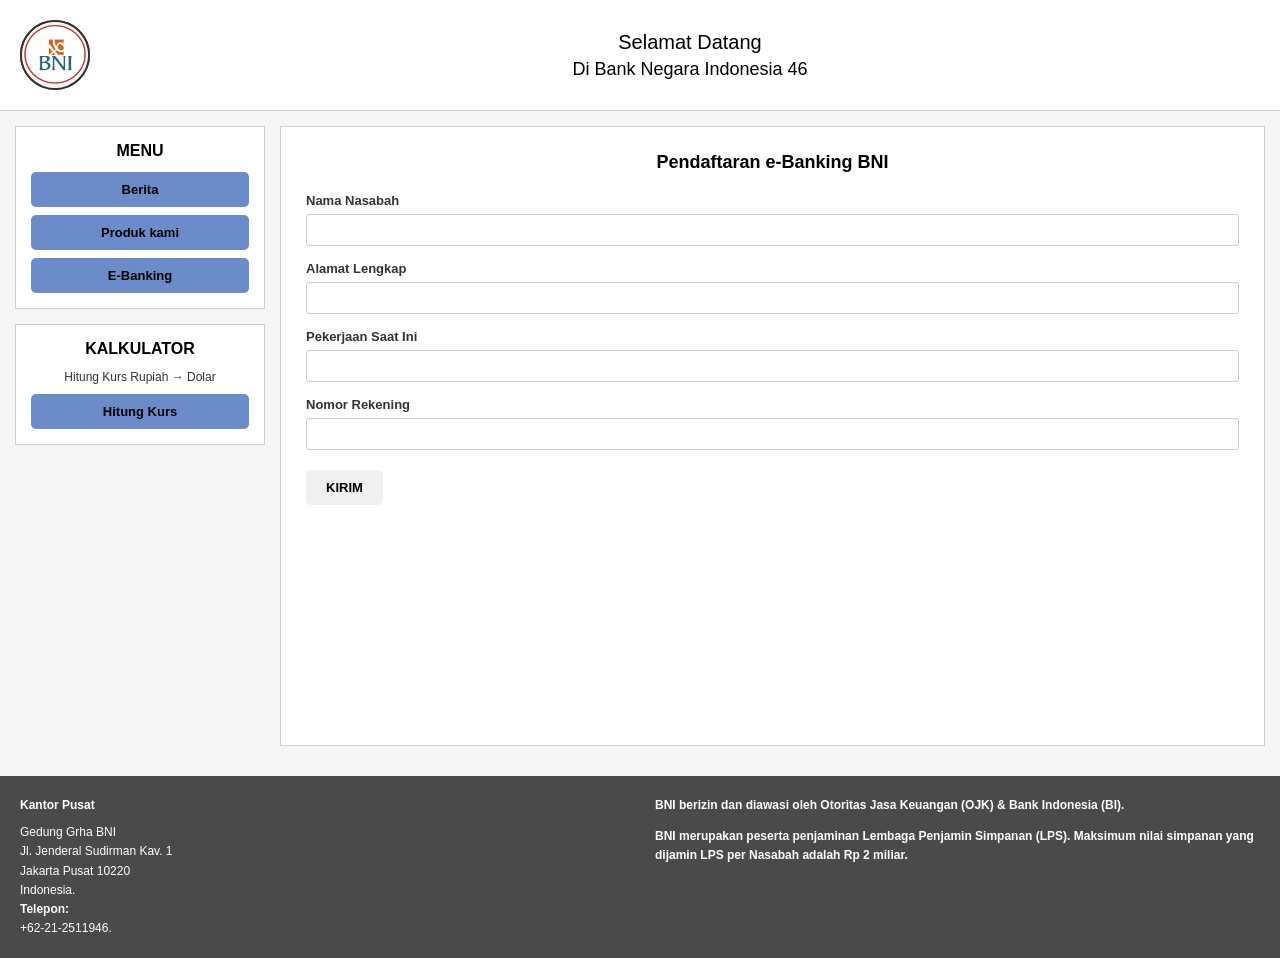
==== ebanking.html @ 96082911 "first commit" ====
<!DOCTYPE html>
<html lang="id">
<head>
    <meta charset="UTF-8">
    <meta name="viewport" content="width=device-width, initial-scale=1.0">
    <title>E-Banking - Bank Negara Indonesia 46</title>
    <link rel="stylesheet" href="style.css">
    <style>
        .form-group {
            margin-bottom: 15px;
        }

        .form-group label {
            display: block;
            font-size: 13px;
            font-weight: bold;
            margin-bottom: 6px;
            color: #333;
        }

        .form-group input {
            width: 100%;
            padding: 8px;
            border: 1px solid #ccc;
            border-radius: 3px;
            font-size: 12px;
            font-family: Arial, sans-serif;
        }

        .form-buttons {
            display: flex;
            gap: 8px;
            margin-top: 20px;
        }

        .form-btn {
            padding: 10px 20px;
            border: none;
            border-radius: 5px;
            cursor: pointer;
            font-size: 13px;
            font-weight: bold;
        }
    </style>
</head>
<body>
    <!-- Header -->
    <div class="header">
        <div class="logo">
            <img class="logo" src="logobni.png" alt="">
        </div>
        <div class="header-title">
            <h1>Selamat Datang</h1>
            <p>Di Bank Negara Indonesia 46</p>
        </div>
    </div>

    <!-- Main Container -->
    <div class="container">
        <!-- Left Section -->
        <div class="left-section">
            <!-- Menu Section -->
            <div class="menu-section">
                <h2>MENU</h2>
                <div class="menu-buttons">
                    <button class="menu-btn" onclick="window.location.href='index.html'">Berita</button>
                    <button class="menu-btn" onclick="window.location.href='index.html'">Produk kami</button>
                    <button class="menu-btn" onclick="window.location.href='ebanking.html'">E-Banking</button>
                </div>
            </div>

            <!-- Kalkulator Section -->
            <div class="kalkulator-section">
                <h2>KALKULATOR</h2>
                <div class="kalkulator-label">Hitung Kurs Rupiah → Dolar</div>
                <div class="menu-buttons">
                    <button class="menu-btn" onclick="window.location.href='hkurs.html'">Hitung Kurs</button>
                </div>
            </div>
        </div>

        <!-- Main Content -->
        <div class="main-content">
            <h2>Pendaftaran e-Banking BNI</h2>
            <form onsubmit="return false;">
                <div class="form-group">
                    <label for="nama">Nama Nasabah</label>
                    <input type="text" id="nama" name="nama">
                </div>

                <div class="form-group">
                    <label for="alamat">Alamat Lengkap</label>
                    <input type="text" id="alamat" name="alamat">
                </div>

                <div class="form-group">
                    <label for="pekerjaan">Pekerjaan Saat Ini</label>
                    <input type="text" id="pekerjaan" name="pekerjaan">
                </div>

                <div class="form-group">
                    <label for="rekening">Nomor Rekening</label>
                    <input type="text" id="rekening" name="rekening">
                </div>

                <div class="form-buttons">
                    <button type="button" class="form-btn" onclick="submitForm()">KIRIM</button>
                </div>
            </form>
        </div>
    </div>

    <!-- Footer -->
    <div class="footer">
        <div class="footer-section">
            <h3>Kantor Pusat</h3>
            <p>Gedung Grha BNI<br>
            Jl. Jenderal Sudirman Kav. 1<br>
            Jakarta Pusat 10220<br>
            Indonesia.<br>
            <strong>Telepon:</strong><br>
            +62-21-2511946.</p>
        </div>
        <div class="footer-section">
            <p><strong>BNI berizin dan diawasi oleh Otoritas Jasa Keuangan (OJK) & Bank Indonesia (BI).</strong></p>
            <p style="margin-top: 12px;"><strong>BNI merupakan peserta penjaminan Lembaga Penjamin Simpanan (LPS). Maksimum nilai simpanan yang dijamin LPS per Nasabah adalah Rp 2 miliar.</strong></p>
        </div>
    </div>

    <script>
        function submitForm() {
            alert('Form e-Banking telah dikirim!');
        }
    </script>
</body>
</html>
---- style.css ----
* {
    margin: 0;
    padding: 0;
    box-sizing: border-box;
}

body {
    font-family: Arial, sans-serif;
    background-color: #f5f5f5;
}

.header {
    background-color: white;
    padding: 20px;
    border-bottom: 1px solid #ccc;
    display: flex;
    align-items: center;
    gap: 30px;
}

.logo {
    width: 70px;
    height: 70px;
    background-color: white;
    border: 2px solid #333;
    border-radius: 50%;
    display: flex;
    align-items: center;
    justify-content: center;
    font-weight: bold;
    font-size: 12px;
    text-align: center;
    flex-shrink: 0;
}

.header-title {
    flex-grow: 1;
    text-align: center;
}

.header-title h1 {
    font-size: 20px;
    font-weight: normal;
    margin-bottom: 5px;
}

.header-title p {
    font-size: 18px;
    font-weight: normal;
}

.container {
    display: grid;
    grid-template-columns: 250px 1fr;
    gap: 15px;
    padding: 15px;
    max-width: 1400px;
    margin: 0 auto;
    min-height: calc(100vh - 250px);
}

.left-section {
    display: flex;
    flex-direction: column;
    gap: 15px;
}

.menu-section,
.kalkulator-section {
    background-color: white;
    padding: 15px;
    border: 1px solid #ccc;
}

.menu-section h2,
.kalkulator-section h2 {
    text-align: center;
    font-size: 16px;
    font-weight: bold;
    margin-bottom: 12px;
}

.menu-buttons {
    display: flex;
    flex-direction: column;
    gap: 8px;
}

.menu-btn {
    padding: 10px 15px;
    background-color: #6b8cc9;
    color: black;
    border: none;
    border-radius: 5px;
    cursor: pointer;
    font-size: 13px;
    font-weight: bold;
}

.menu-btn:hover {
    background-color: #5a7ab8;
}

.kalkulator-label {
    font-size: 12px;
    margin-bottom: 10px;
    color: #333;
    text-align: center;
}

.main-content {
    background-color: white;
    padding: 25px;
    border: 1px solid #ccc;
}

.main-content h2 {
    text-align: center;
    font-size: 18px;
    font-weight: bold;
    margin-bottom: 20px;
}

.main-content h3 {
    font-size: 14px;
    font-weight: bold;
    margin: 12px 0;
}

.main-content p {
    line-height: 1.6;
    color: #333;
    margin-bottom: 12px;
    text-align: justify;
    font-size: 13px;
}

.main-content img {
    max-width: 100%;
    height: auto;
    margin: 15px auto;
    display: block;
    border-radius: 3px;
}

.hidden {
    display: none;
}

.produk-grid {
    display: grid;
    grid-template-columns: 1fr 1fr;
    gap: 15px;
    margin-top: 15px;
}

.produk-item {
    border: 1px solid #ccc;
    padding: 15px;
    display: flex;
    flex-direction: column;
    align-items: center;
    justify-content: center;
    min-height: 120px;
    text-align: center;
}

.produk-item h3 {
    font-size: 14px;
    font-weight: bold;
    margin-bottom: 8px;
}

.produk-item p {
    font-size: 12px;
    color: #666;
    margin-bottom: 8px;
}

.produk-detail-btn {
    padding: 5px 12px;
    background-color: #c0c0c0;
    color: black;
    border: 1px solid #999;
    border-radius: 3px;
    cursor: pointer;
    font-size: 11px;
    font-weight: bold;
}

.produk-detail-btn:hover {
    background-color: #a0a0a0;
}

.footer {
    background-color: #4a4a4a;
    color: white;
    padding: 20px;
    display: grid;
    grid-template-columns: 1fr 1fr;
    gap: 30px;
    margin-top: 15px;
    font-size: 12px;
    line-height: 1.6;
}

.footer-section h3 {
    font-size: 12px;
    font-weight: bold;
    margin-bottom: 8px;
}

.berita-date {
    font-size: 11px;
    color: #666;
    margin-bottom: 10px;
}
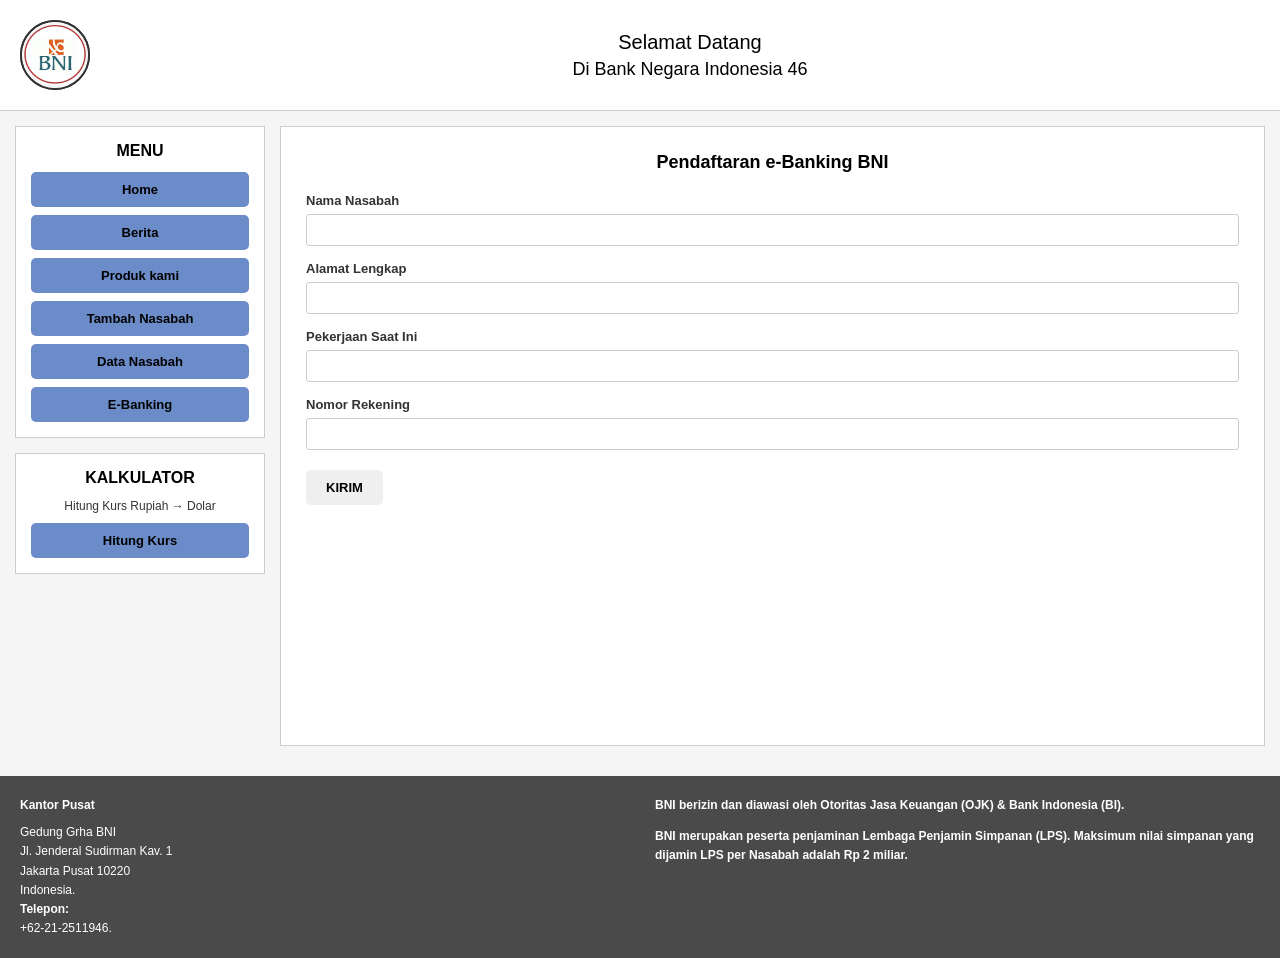
==== commit d82cdc98: "UAS Pak Isnin" ====
--- a/ebanking.html
+++ b/ebanking.html
@@ -44,7 +44,6 @@
     </style>
 </head>
 <body>
-    <!-- Header -->
     <div class="header">
         <div class="logo">
             <img class="logo" src="logobni.png" alt="">
@@ -55,21 +54,20 @@
         </div>
     </div>
 
-    <!-- Main Container -->
     <div class="container">
-        <!-- Left Section -->
         <div class="left-section">
-            <!-- Menu Section -->
             <div class="menu-section">
                 <h2>MENU</h2>
                 <div class="menu-buttons">
+                    <button class="menu-btn" onclick="window.location.href='index.html'">Home</button>
                     <button class="menu-btn" onclick="window.location.href='index.html'">Berita</button>
                     <button class="menu-btn" onclick="window.location.href='index.html'">Produk kami</button>
+                    <button class="menu-btn" onclick="window.location.href='tambahnasabah.html'" >Tambah Nasabah</button>
+                    <button class="menu-btn" onclick="window.location.href='datanasabah.html'" >Data Nasabah</button>
                     <button class="menu-btn" onclick="window.location.href='ebanking.html'">E-Banking</button>
                 </div>
             </div>
 
-            <!-- Kalkulator Section -->
             <div class="kalkulator-section">
                 <h2>KALKULATOR</h2>
                 <div class="kalkulator-label">Hitung Kurs Rupiah → Dolar</div>
@@ -79,7 +77,6 @@
             </div>
         </div>
 
-        <!-- Main Content -->
         <div class="main-content">
             <h2>Pendaftaran e-Banking BNI</h2>
             <form onsubmit="return false;">
@@ -110,7 +107,6 @@
         </div>
     </div>
 
-    <!-- Footer -->
     <div class="footer">
         <div class="footer-section">
             <h3>Kantor Pusat</h3>
@@ -133,4 +129,4 @@
         }
     </script>
 </body>
-</html>
+</html>
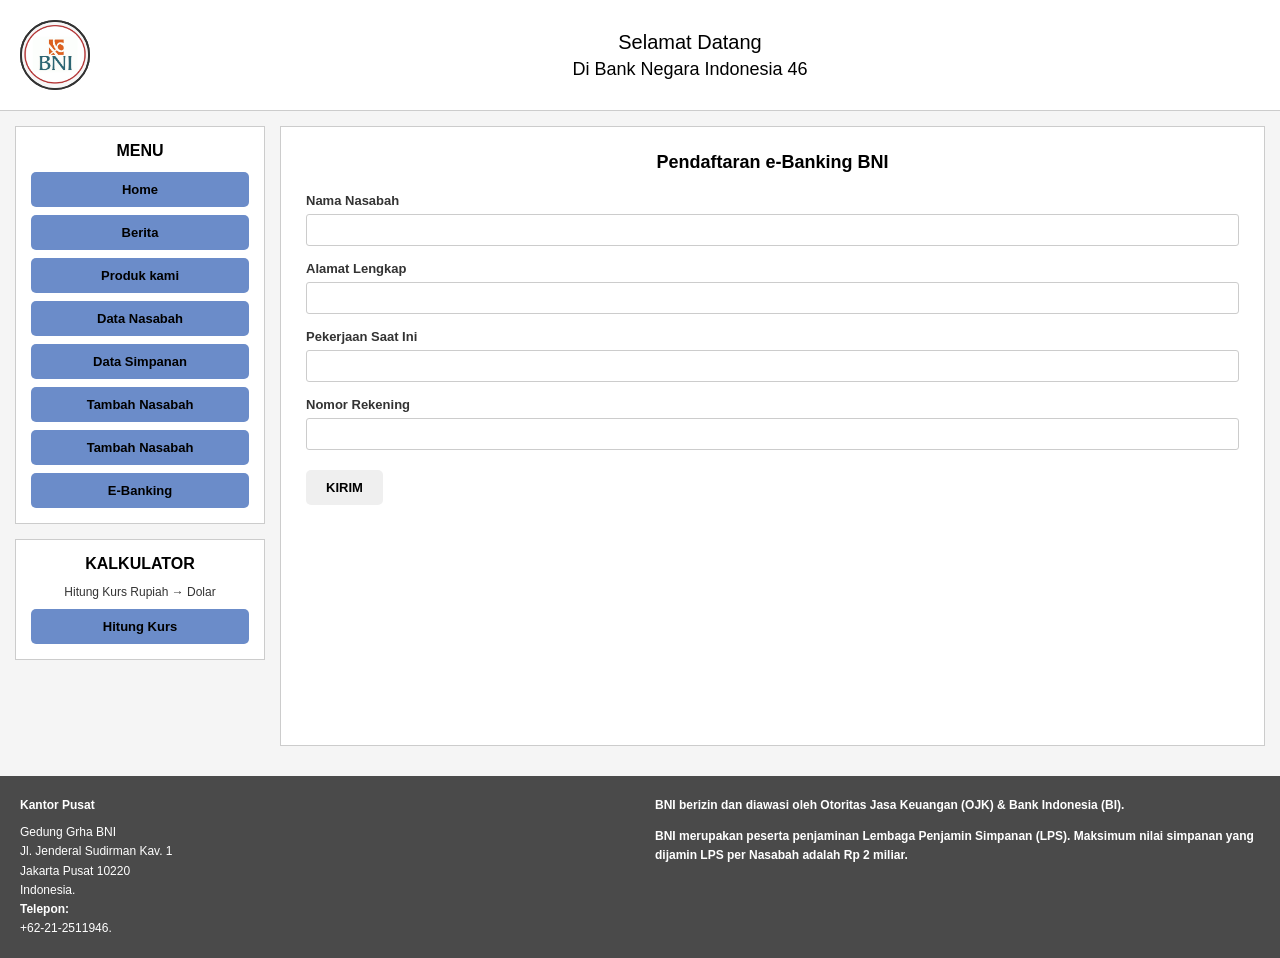
==== commit f44424a1: "maman" ====
--- a/ebanking.html
+++ b/ebanking.html
@@ -59,11 +59,13 @@
             <div class="menu-section">
                 <h2>MENU</h2>
                 <div class="menu-buttons">
-                    <button class="menu-btn" onclick="window.location.href='index.html'">Home</button>
-                    <button class="menu-btn" onclick="window.location.href='index.html'">Berita</button>
-                    <button class="menu-btn" onclick="window.location.href='index.html'">Produk kami</button>
-                    <button class="menu-btn" onclick="window.location.href='tambahnasabah.html'" >Tambah Nasabah</button>
-                    <button class="menu-btn" onclick="window.location.href='datanasabah.html'" >Data Nasabah</button>
+                    <button class="menu-btn" onclick="showDefault()">Home</button>
+                    <button class="menu-btn" onclick="showBerita()">Berita</button>
+                    <button class="menu-btn" onclick="showProduk()">Produk kami</button>
+                    <button class="menu-btn" onclick="window.location.href='datanasabah.php'" >Data Nasabah</button>
+                    <button class="menu-btn" onclick="window.location.href='datasimpanan.php'" >Data Simpanan</button>
+                    <button class="menu-btn" onclick="window.location.href='tambahnasabah.php'" >Tambah Nasabah</button>
+                    <button class="menu-btn" onclick="window.location.href='tambahsimpanan.php'" >Tambah Nasabah</button>
                     <button class="menu-btn" onclick="window.location.href='ebanking.html'">E-Banking</button>
                 </div>
             </div>
